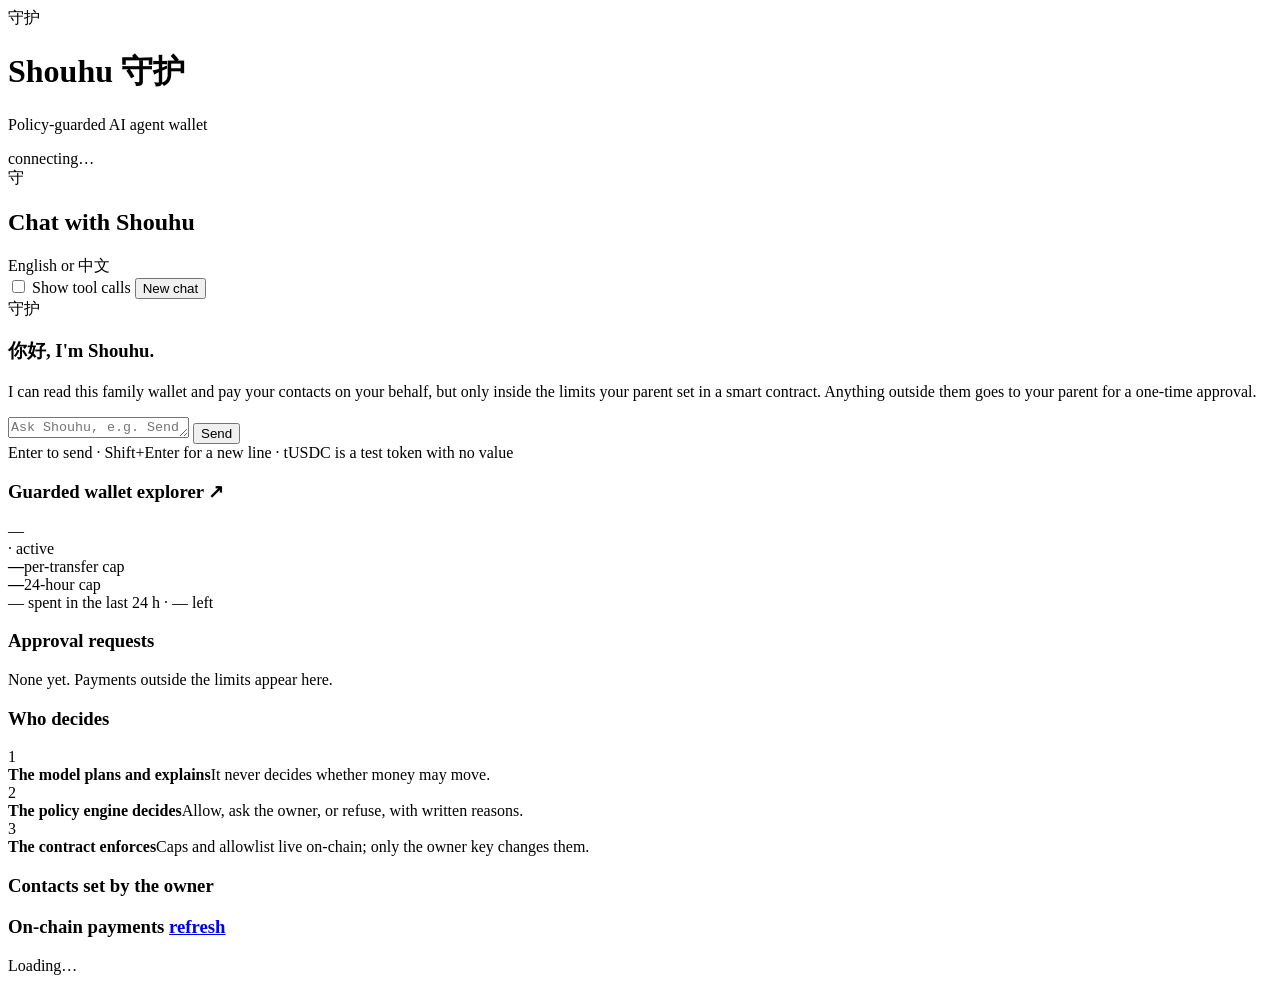
==== shouhu/static/index.html @ 07f6f403 "Browser interface: student chat and separate owner console (shouhu-web) - shouhu-web serves the chat" ====
<!doctype html>
<html lang="en">
<head>
<meta charset="utf-8">
<meta name="viewport" content="width=device-width, initial-scale=1">
<title>Shouhu 守护</title>
<link rel="icon" href="data:image/svg+xml,%3Csvg xmlns='http://www.w3.org/2000/svg' viewBox='0 0 32 32'%3E%3Crect width='32' height='32' rx='7' fill='%23B8322A'/%3E%3Ctext x='16' y='23' font-size='19' text-anchor='middle' fill='white' font-family='sans-serif'%3E%E5%AE%88%3C/text%3E%3C/svg%3E">
<link rel="stylesheet" href="/static/style.css">
</head>
<body>
<header class="top">
  <div class="seal" aria-hidden="true">守护</div>
  <div class="brand">
    <h1>Shouhu 守护</h1>
    <p>Policy-guarded AI agent wallet</p>
  </div>
  <div class="spacer"></div>
  <span class="pill" id="chainPill"><span class="dot" id="chainDot"></span><span id="chainName">connecting…</span></span>
  <a class="btn hide-sm" id="ownerLink" target="_blank" rel="noopener" hidden>Owner console ↗</a>
</header>
<div class="banner" id="offline" hidden></div>

<main class="layout">
  <section class="chat" aria-label="Chat with Shouhu">
    <div class="chat-head">
      <div class="seal small" aria-hidden="true">守</div>
      <h2>Chat with Shouhu</h2>
      <span class="meta">English or 中文</span>
      <div class="spacer"></div>
      <label class="toggle"><input type="checkbox" id="traceToggle"> Show tool calls</label>
      <button class="btn" id="newChat" title="Start a new conversation">New chat</button>
    </div>
    <div class="stream" id="stream">
      <div class="welcome" id="welcome">
        <div class="seal" style="margin:0 auto" aria-hidden="true">守护</div>
        <h3>你好, I'm Shouhu.</h3>
        <p>I can read this family wallet and pay your contacts on your behalf, but only inside the limits your parent set in a smart contract. Anything outside them goes to your parent for a one-time approval.</p>
        <div class="examples" id="examples"></div>
      </div>
    </div>
    <div class="composer">
      <div class="chips" id="chips"></div>
      <form class="inputrow" id="form">
        <textarea id="input" rows="1" placeholder="Ask Shouhu, e.g. Send 20 USDC to Mama · 给哥转 10 USDC" autocomplete="off"></textarea>
        <button class="btn primary" id="send" type="submit">Send</button>
      </form>
      <div class="hint">Enter to send · Shift+Enter for a new line · tUSDC is a test token with no value</div>
    </div>
  </section>

  <aside class="side">
    <section class="panel">
      <h3>Guarded wallet <span class="spacer"></span><a id="walletLink" target="_blank" rel="noopener">explorer ↗</a></h3>
      <div class="balance" id="balance">—</div>
      <div class="small"><span class="addr" id="walletAddr"></span> · <span class="status ok" id="paused">active</span></div>
      <div class="kv">
        <div><b id="perCap">—</b><span>per-transfer cap</span></div>
        <div><b id="rollCap">—</b><span>24-hour cap</span></div>
      </div>
      <div class="bar" id="bar"><i id="barFill" style="width:0"></i></div>
      <div class="small"><span id="spent">—</span> spent in the last 24 h · <span id="headroom">—</span> left</div>
    </section>

    <section class="panel">
      <h3>Approval requests <span class="spacer"></span><a id="ownerLink2" target="_blank" rel="noopener" hidden>owner console ↗</a></h3>
      <div class="list" id="requests"><div class="empty">None yet. Payments outside the limits appear here.</div></div>
    </section>

    <section class="panel">
      <h3>Who decides</h3>
      <div class="layers">
        <div class="layer"><div class="n">1</div><div><b>The model plans and explains</b><span>It never decides whether money may move.</span></div></div>
        <div class="layer"><div class="n">2</div><div><b>The policy engine decides</b><span>Allow, ask the owner, or refuse, with written reasons.</span></div></div>
        <div class="layer"><div class="n">3</div><div><b>The contract enforces</b><span>Caps and allowlist live on-chain; only the owner key changes them.</span></div></div>
      </div>
    </section>

    <section class="panel">
      <h3>Contacts <span class="spacer"></span><span class="small" style="text-transform:none;letter-spacing:0">set by the owner</span></h3>
      <div class="list" id="contacts"></div>
    </section>

    <section class="panel">
      <h3>On-chain payments <span class="spacer"></span><a href="#" id="reloadHistory">refresh</a></h3>
      <div class="list" id="history"><div class="empty">Loading…</div></div>
    </section>

    <div class="footnote" id="footnote"></div>
  </aside>
</main>
<div class="toast" id="toast" hidden></div>
<script>window.SHOUHU = /*BOOT*/null;</script>
<script src="/static/app.js"></script>
</body>
</html>
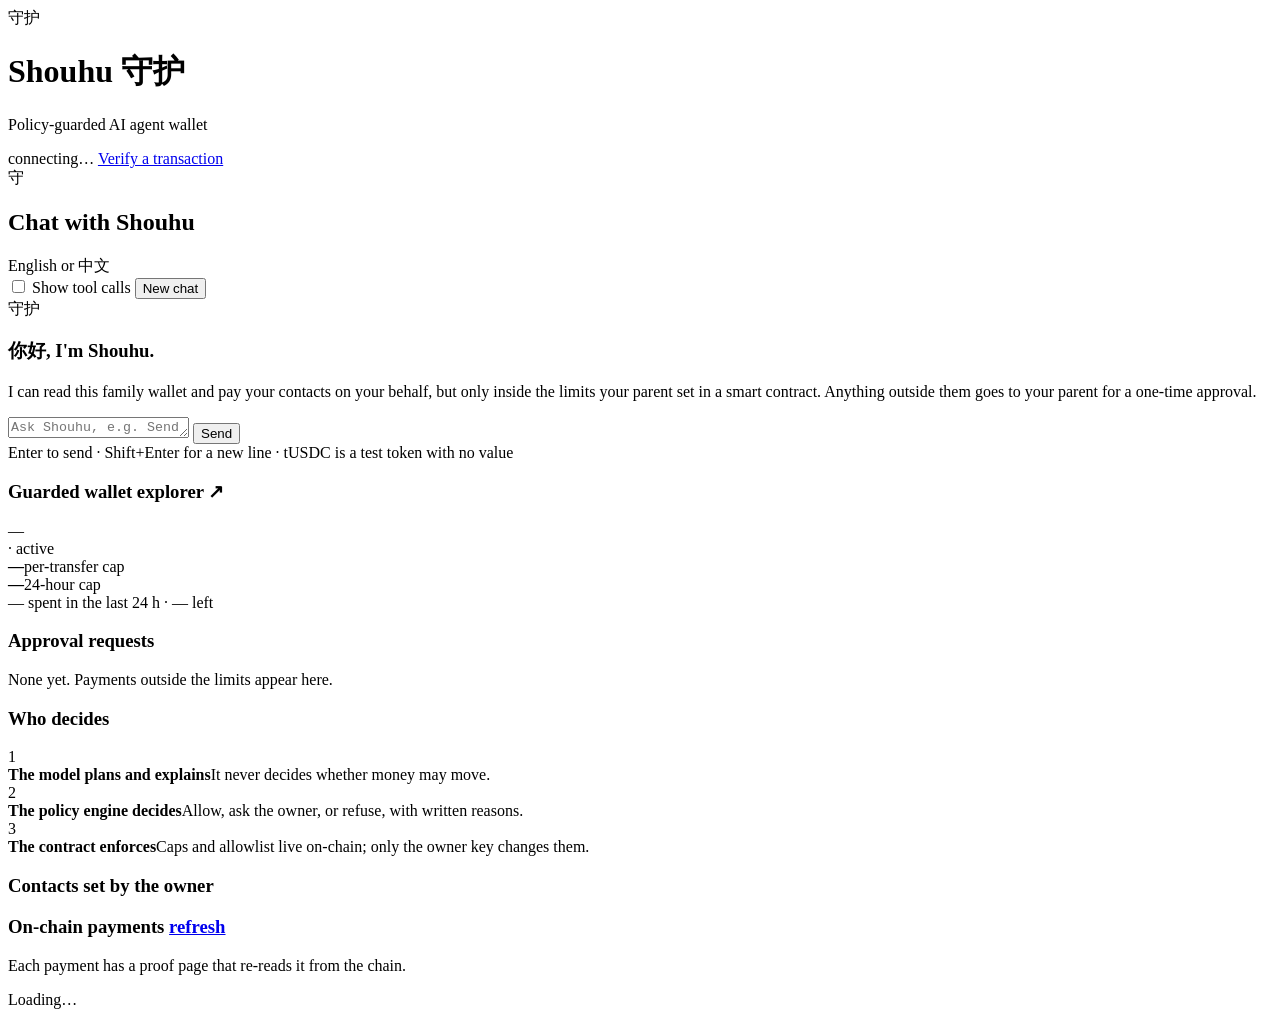
==== commit 75fc2339: "Web interface: sign-up and sign-in, contact registration on-chain, proof of transaction page Student" ====
--- a/shouhu/static/index.html
+++ b/shouhu/static/index.html
@@ -16,7 +16,9 @@
   </div>
   <div class="spacer"></div>
   <span class="pill" id="chainPill"><span class="dot" id="chainDot"></span><span id="chainName">connecting…</span></span>
+  <a class="btn hide-sm" href="/proof">Verify a transaction</a>
   <a class="btn hide-sm" id="ownerLink" target="_blank" rel="noopener" hidden>Owner console ↗</a>
+  <span class="user-chip" id="userChip" hidden></span>
 </header>
 <div class="banner" id="offline" hidden></div>
 
@@ -82,6 +84,7 @@
 
     <section class="panel">
       <h3>On-chain payments <span class="spacer"></span><a href="#" id="reloadHistory">refresh</a></h3>
+      <p class="small panel-note">Each payment has a proof page that re-reads it from the chain.</p>
       <div class="list" id="history"><div class="empty">Loading…</div></div>
     </section>
 
@@ -89,7 +92,9 @@
   </aside>
 </main>
 <div class="toast" id="toast" hidden></div>
+<div class="auth" id="auth" hidden></div>
 <script>window.SHOUHU = /*BOOT*/null;</script>
+<script src="/static/auth.js"></script>
 <script src="/static/app.js"></script>
 </body>
 </html>
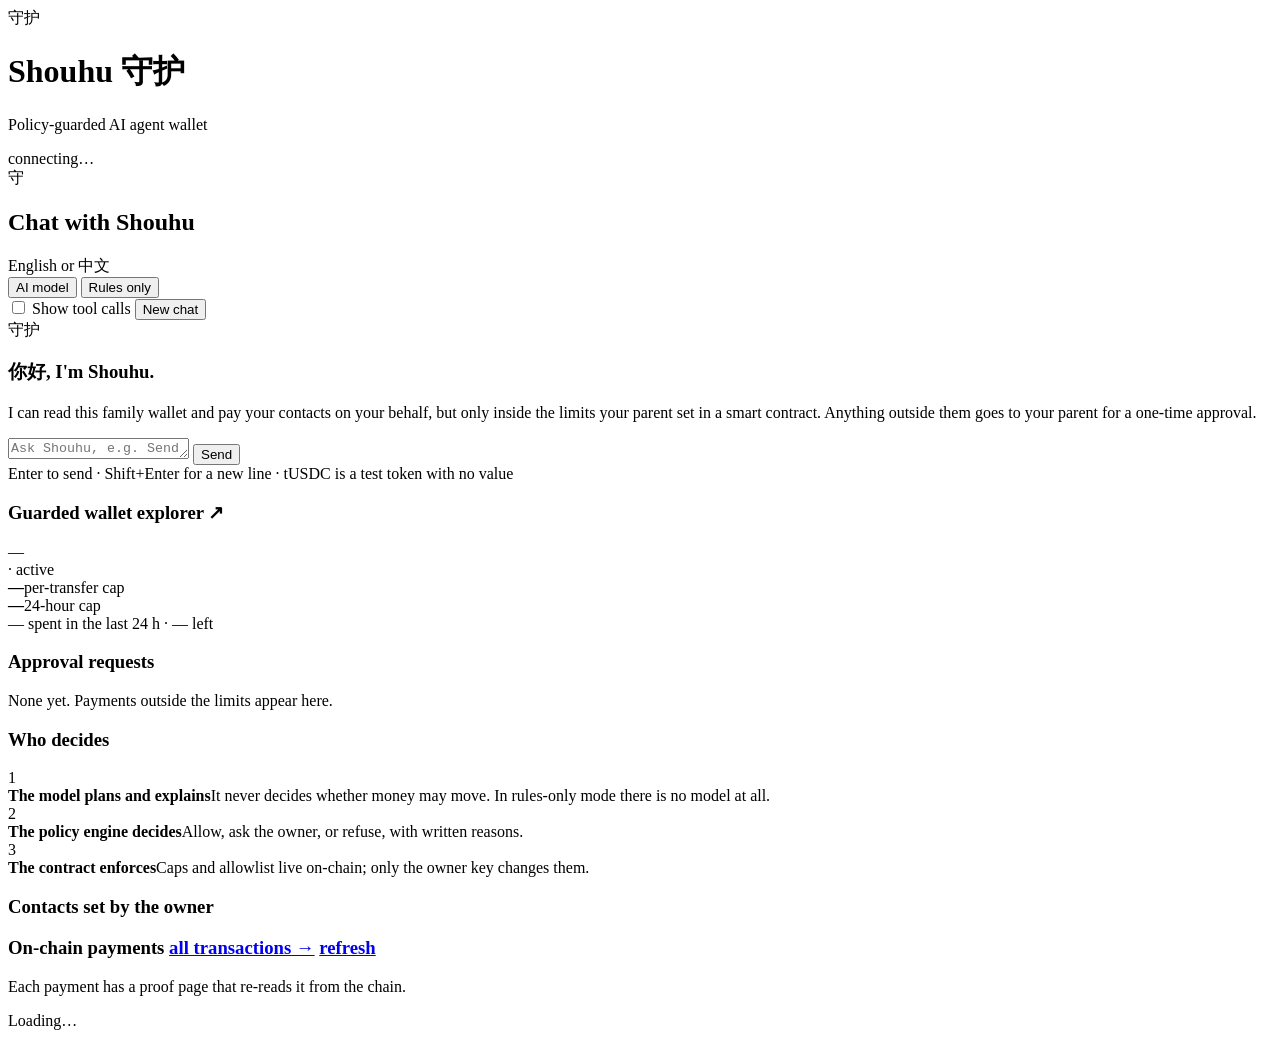
==== commit 6ffd360b: "Web app v2: invite-based registration, rules-only assistant, owner limits and top-up, wallet ledger," ====
--- a/shouhu/static/index.html
+++ b/shouhu/static/index.html
@@ -14,22 +14,26 @@
     <h1>Shouhu 守护</h1>
     <p>Policy-guarded AI agent wallet</p>
   </div>
+  <nav class="nav" id="nav" aria-label="Pages"></nav>
   <div class="spacer"></div>
   <span class="pill" id="chainPill"><span class="dot" id="chainDot"></span><span id="chainName">connecting…</span></span>
-  <a class="btn hide-sm" href="/proof">Verify a transaction</a>
   <a class="btn hide-sm" id="ownerLink" target="_blank" rel="noopener" hidden>Owner console ↗</a>
   <span class="user-chip" id="userChip" hidden></span>
 </header>
-<div class="banner" id="offline" hidden></div>
+<div class="banner" id="notice" hidden></div>
 
 <main class="layout">
   <section class="chat" aria-label="Chat with Shouhu">
     <div class="chat-head">
       <div class="seal small" aria-hidden="true">守</div>
       <h2>Chat with Shouhu</h2>
-      <span class="meta">English or 中文</span>
+      <span class="meta hide-sm">English or 中文</span>
       <div class="spacer"></div>
-      <label class="toggle"><input type="checkbox" id="traceToggle"> Show tool calls</label>
+      <div class="seg" id="modeSeg" role="group" aria-label="Assistant">
+        <button type="button" data-mode="model" title="The AI model plans and explains; the policy engine and the contract decide">AI model</button>
+        <button type="button" data-mode="rules" title="No model at all: fixed rules read simple requests; the same policy engine and contract decide">Rules only</button>
+      </div>
+      <label class="toggle hide-sm"><input type="checkbox" id="traceToggle"> Show tool calls</label>
       <button class="btn" id="newChat" title="Start a new conversation">New chat</button>
     </div>
     <div class="stream" id="stream">
@@ -37,6 +41,7 @@
         <div class="seal" style="margin:0 auto" aria-hidden="true">守护</div>
         <h3>你好, I'm Shouhu.</h3>
         <p>I can read this family wallet and pay your contacts on your behalf, but only inside the limits your parent set in a smart contract. Anything outside them goes to your parent for a one-time approval.</p>
+        <p class="mode-note" id="modeNote" hidden>Rules-only mode: no language model is used. I understand simple requests like these in English and Chinese, and the policy engine and the contract decide exactly as they do with the AI model.</p>
         <div class="examples" id="examples"></div>
       </div>
     </div>
@@ -71,7 +76,7 @@
     <section class="panel">
       <h3>Who decides</h3>
       <div class="layers">
-        <div class="layer"><div class="n">1</div><div><b>The model plans and explains</b><span>It never decides whether money may move.</span></div></div>
+        <div class="layer"><div class="n">1</div><div><b>The model plans and explains</b><span>It never decides whether money may move. In rules-only mode there is no model at all.</span></div></div>
         <div class="layer"><div class="n">2</div><div><b>The policy engine decides</b><span>Allow, ask the owner, or refuse, with written reasons.</span></div></div>
         <div class="layer"><div class="n">3</div><div><b>The contract enforces</b><span>Caps and allowlist live on-chain; only the owner key changes them.</span></div></div>
       </div>
@@ -83,7 +88,7 @@
     </section>
 
     <section class="panel">
-      <h3>On-chain payments <span class="spacer"></span><a href="#" id="reloadHistory">refresh</a></h3>
+      <h3>On-chain payments <span class="spacer"></span><a href="/transactions" id="allTx">all transactions →</a> <a href="#" id="reloadHistory">refresh</a></h3>
       <p class="small panel-note">Each payment has a proof page that re-reads it from the chain.</p>
       <div class="list" id="history"><div class="empty">Loading…</div></div>
     </section>
